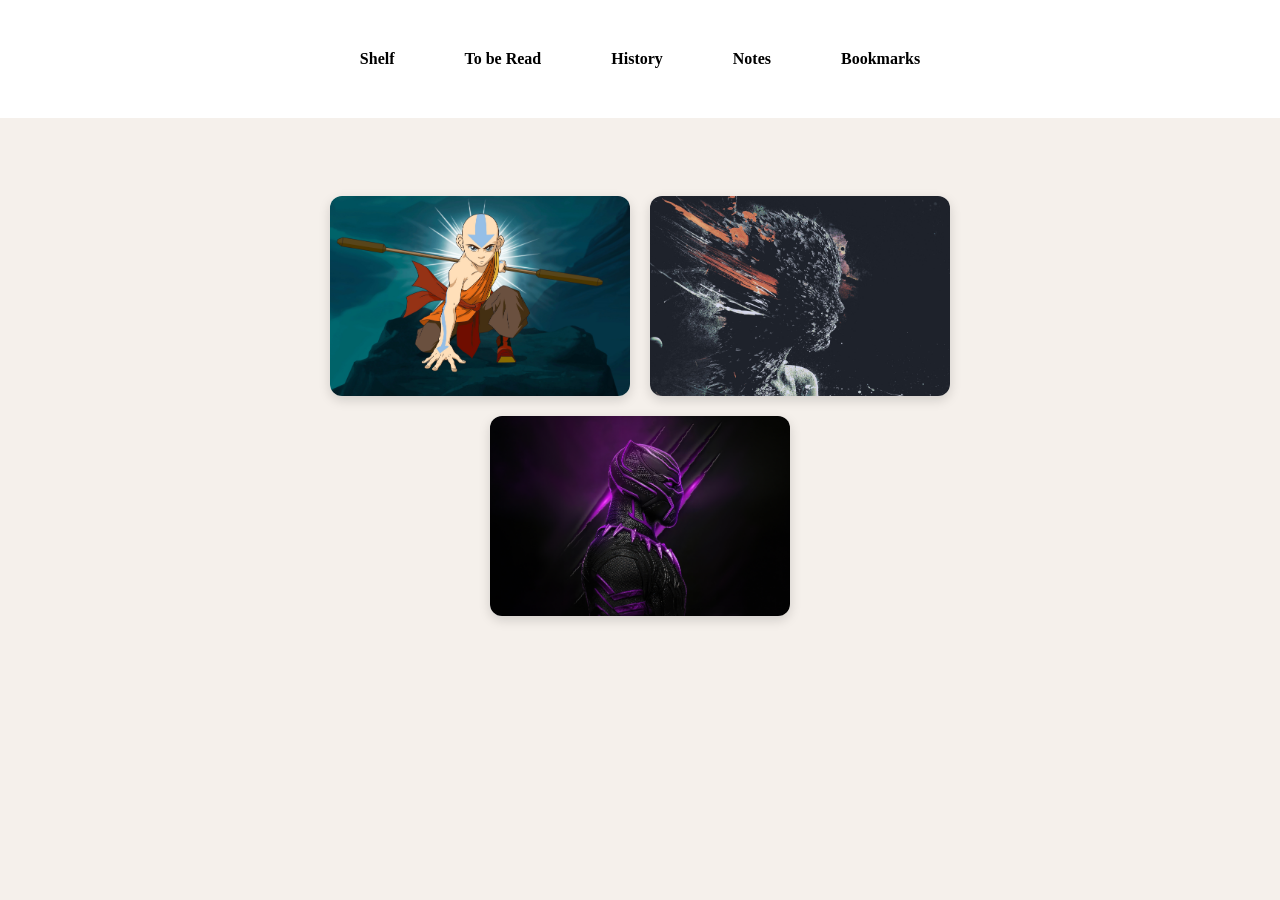
==== Netcentric assignment/index.html @ 2c98171e "Netcentric assignment submission" ====
<!DOCTYPE html>
<html lang="en">
<head>
    <meta charset="UTF-8">
    <meta name="viewport" content="width=device-width, initial-scale=1.0">
    <title>My Reading Space</title>
    <link rel="stylesheet" href="style.css">
</head>
<body>


    
    <nav class="header">
        <a href="index.html">Shelf</a>
        <a href="tbr.html">To be Read</a>
        <a href="history.html">History</a>
        <a href="Notes.html">Notes</a>
        <a href="bookmarks.html">Bookmarks</a>
    </nav>

    <section class="shelff">
        <div><img src="asset/avatar-aang-avatar-3840x2160-23273.jpg" alt=""></div>
        <div><img src="asset/od_brain.jpeg" alt=""></div>
        <div><img src="asset/black-panther-3840x2160-13195.jpg" alt=""></div>
    </section>


</body>
</html>
---- Netcentric assignment/style.css ----
*{
    margin: 0;
    padding: 0;
    box-sizing: border-box;
}

body{
    background-color: #f5f0eb;
    font-family: Georgia, 'Times New Roman', Times, serif;
}
.header{
    display: flex;
    justify-content: center;
    gap: 70px;
    font: 20px;
    /* font-family: cursive;    */
    font-weight: 600;
    background-color: white;
    padding: 50px ;
}
a{
    text-decoration: none;
    color: black;
}

.ddd{
    margin: 50px 0;
}

/* .sss{
    max-width: 1100px;
} */

section{
    max-width: 760px;
    margin: 48px auto;
}

h1{
    margin-bottom: 20px;
}

h2{
    margin-bottom: 10px;
}
.home{
    background: #fff;
    border: 1px solid #e0dbd5;
    border-radius: 6px;
    padding: 20px 24px;
    margin-bottom: 16px;
}

.list{
    font-size: 35px;
}

.shelff{
    display: flex;
    justify-content: center;
    align-items: center;
    gap: 20px;
    padding: 30px;
    flex-wrap: wrap;  
}

.shelff div{
    width: 300px;
    background: #fff;
    border-radius: 12px;
    overflow: hidden;
    box-shadow: 0 4px 12px rgba(0,0,0,0.15);
}


.shelff div img{
    width: 100%;
    height: 200px;
    object-fit: cover;
    display: block;
}
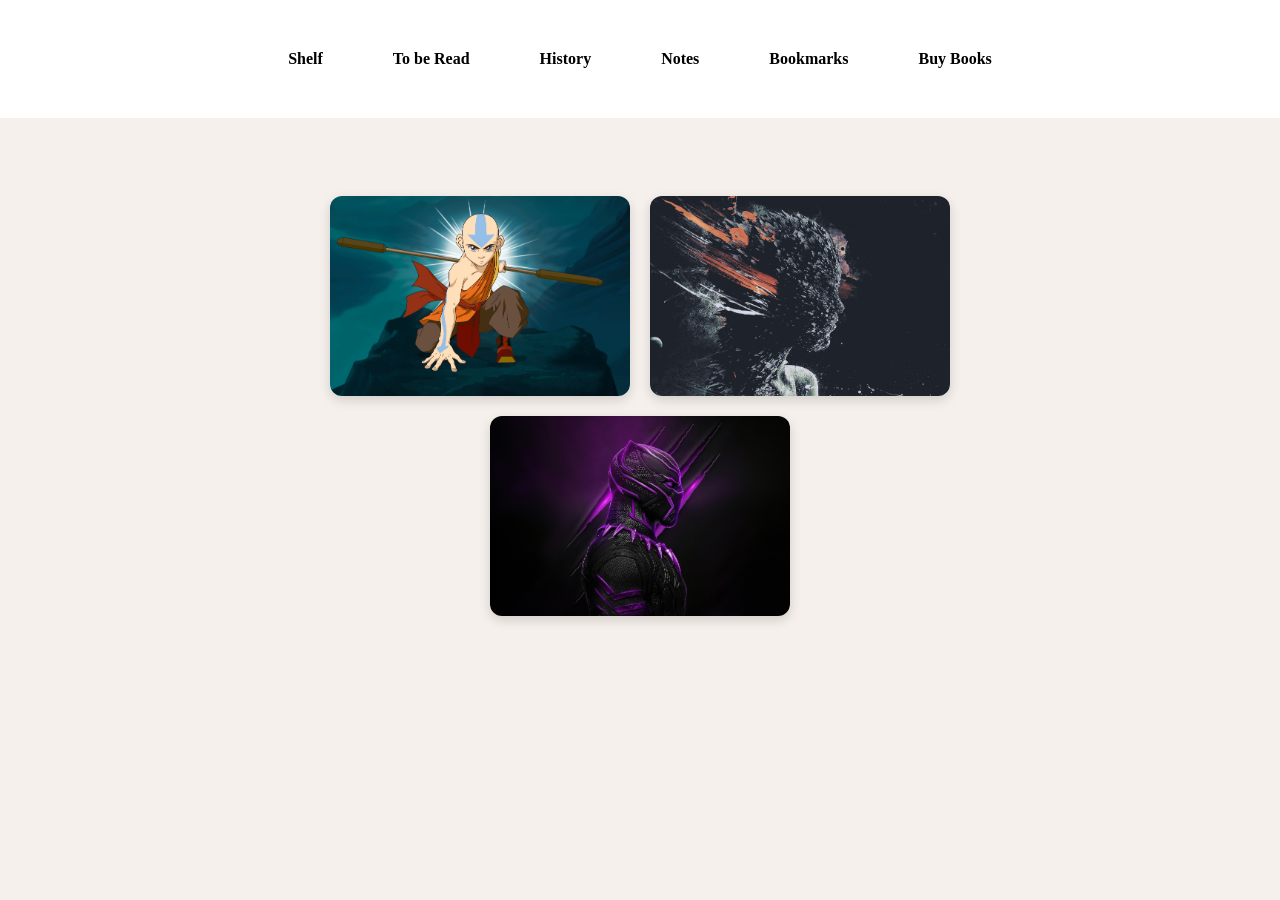
==== commit b9cc2211: "Landing page added" ====
--- a/Netcentric assignment/index.html
+++ b/Netcentric assignment/index.html
@@ -1,29 +1,29 @@
-<!DOCTYPE html>
+<!doctype html>
 <html lang="en">
-<head>
-    <meta charset="UTF-8">
-    <meta name="viewport" content="width=device-width, initial-scale=1.0">
+  <head>
+    <meta charset="UTF-8" />
+    <meta name="viewport" content="width=device-width, initial-scale=1.0" />
     <title>My Reading Space</title>
-    <link rel="stylesheet" href="style.css">
-</head>
-<body>
-
-
-    
+    <link rel="stylesheet" href="style.css" />
+  </head>
+  <body>
     <nav class="header">
-        <a href="index.html">Shelf</a>
-        <a href="tbr.html">To be Read</a>
-        <a href="history.html">History</a>
-        <a href="Notes.html">Notes</a>
-        <a href="bookmarks.html">Bookmarks</a>
+      <a href="index.html">Shelf</a>
+      <a href="tbr.html">To be Read</a>
+      <a href="history.html">History</a>
+      <a href="Notes.html">Notes</a>
+      <a href="bookmarks.html">Bookmarks</a>
+      <a href="https://book-retail-page.onrender.com" target="_blank"
+        >Buy Books</a
+      >
     </nav>
 
     <section class="shelff">
-        <div><img src="asset/avatar-aang-avatar-3840x2160-23273.jpg" alt=""></div>
-        <div><img src="asset/od_brain.jpeg" alt=""></div>
-        <div><img src="asset/black-panther-3840x2160-13195.jpg" alt=""></div>
+      <div>
+        <img src="asset/avatar-aang-avatar-3840x2160-23273.jpg" alt="" />
+      </div>
+      <div><img src="asset/od_brain.jpeg" alt="" /></div>
+      <div><img src="asset/black-panther-3840x2160-13195.jpg" alt="" /></div>
     </section>
-
-
-</body>
-</html>+  </body>
+</html>
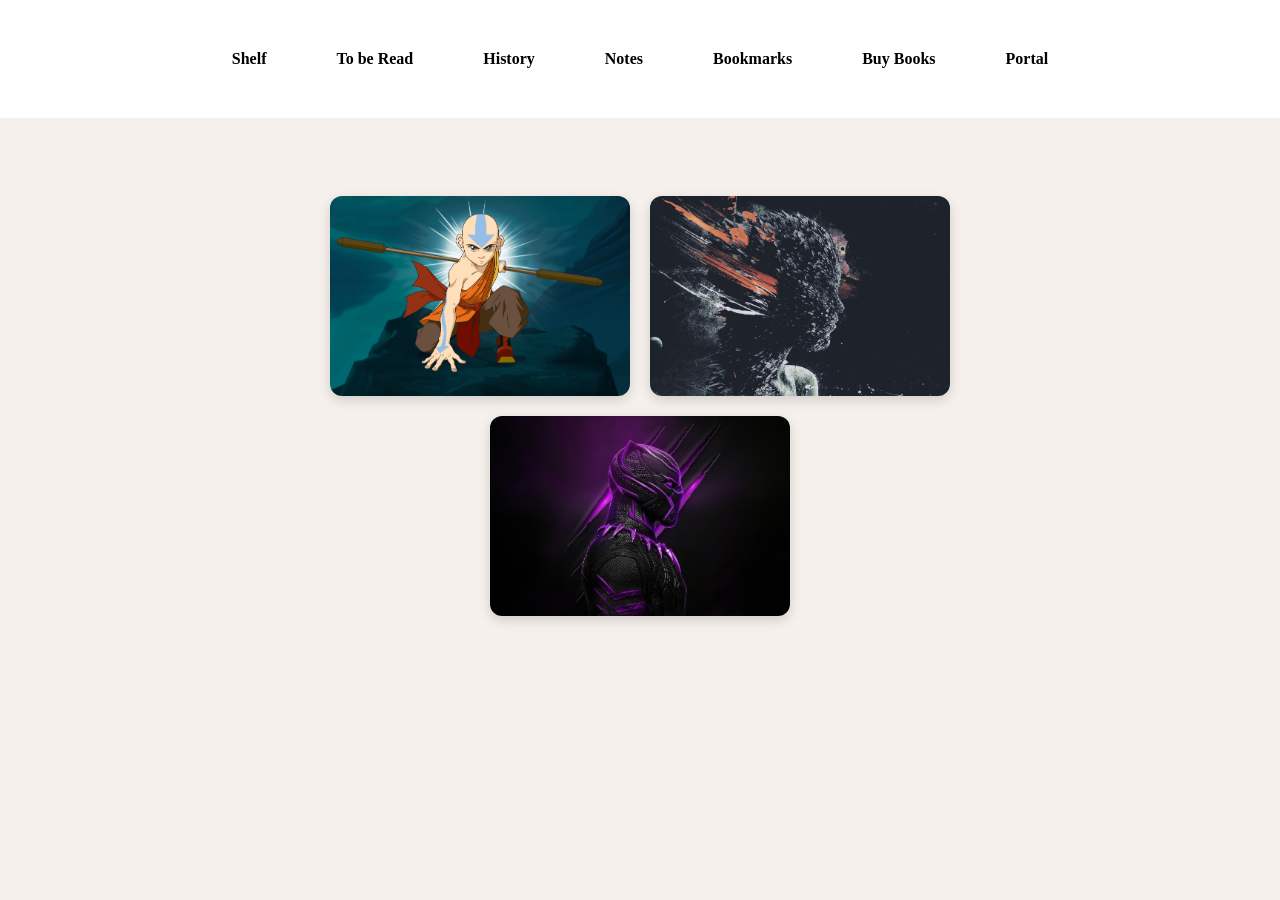
==== commit fa5dd231: "Form and portal link" ====
--- a/Netcentric assignment/index.html
+++ b/Netcentric assignment/index.html
@@ -16,6 +16,7 @@
       <a href="https://book-retail-page.onrender.com" target="_blank"
         >Buy Books</a
       >
+      <a href="../index.html">Portal</a>
     </nav>
 
     <section class="shelff">
